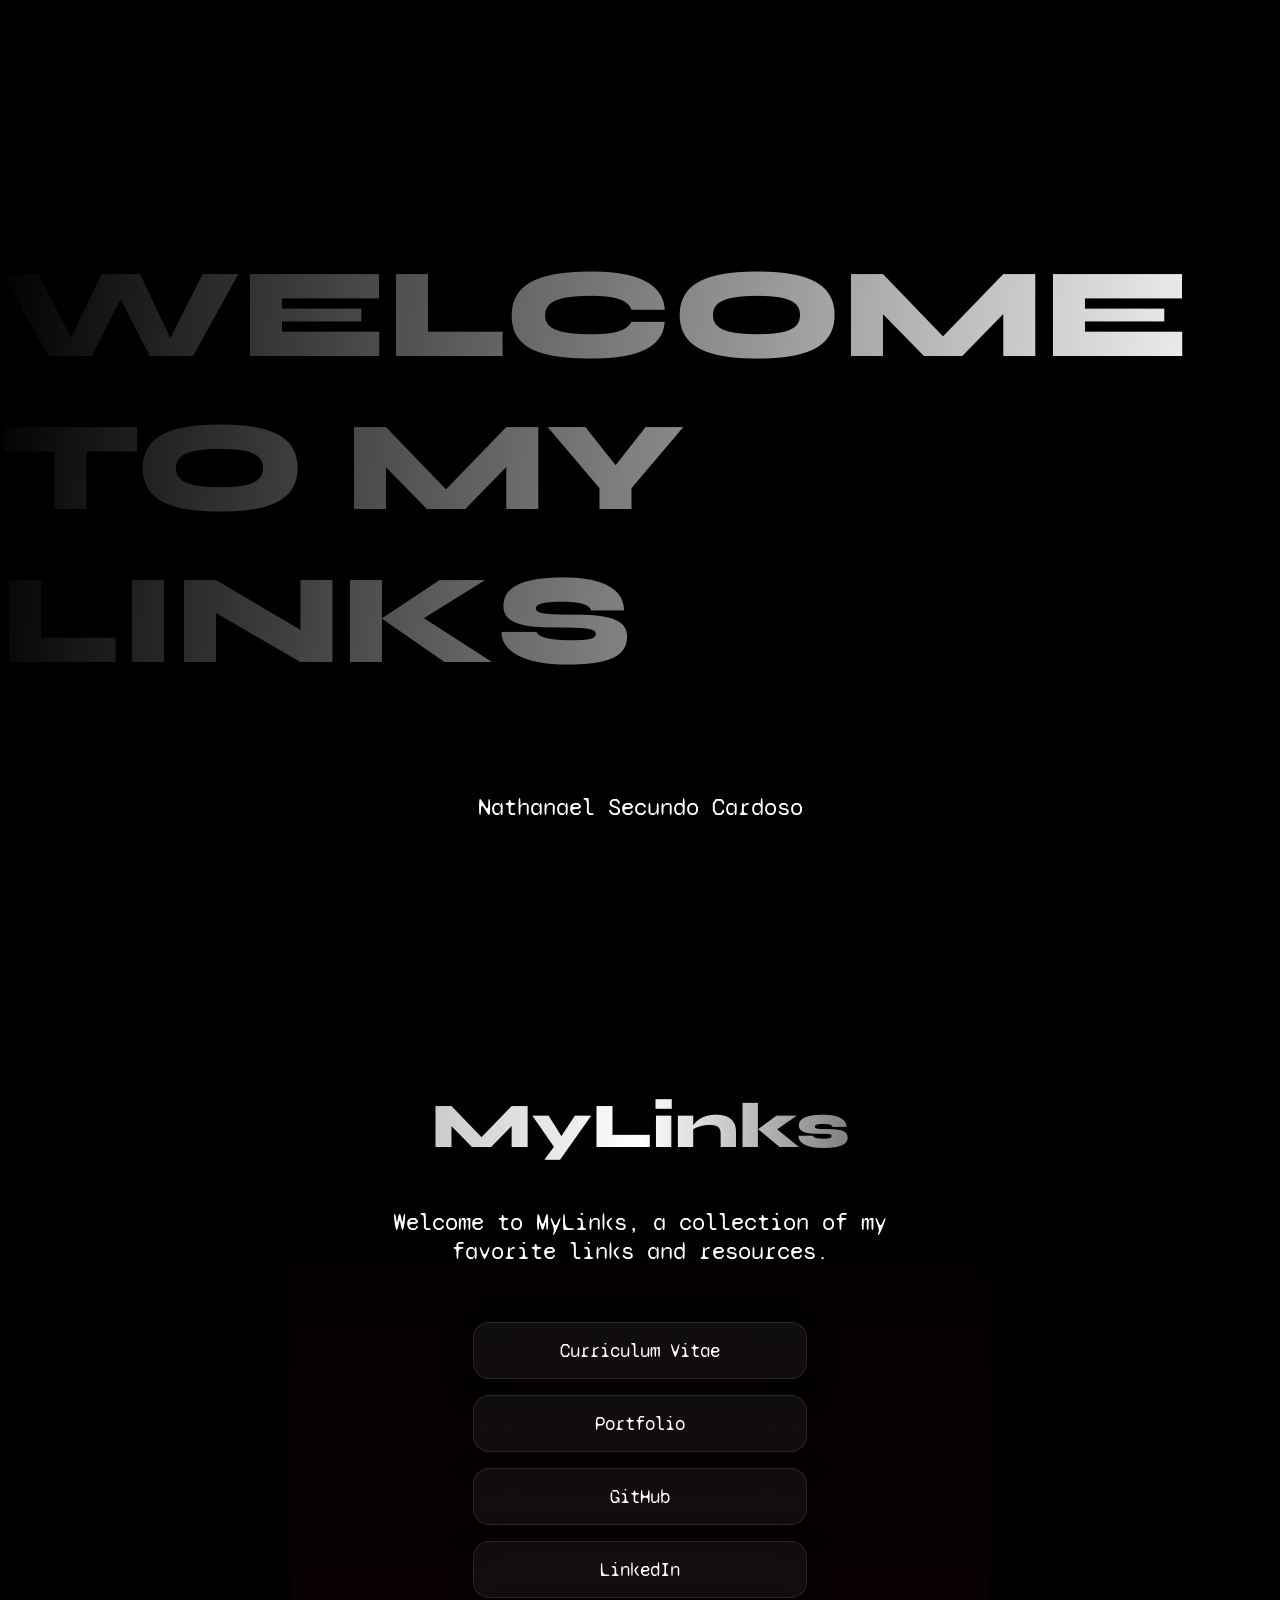
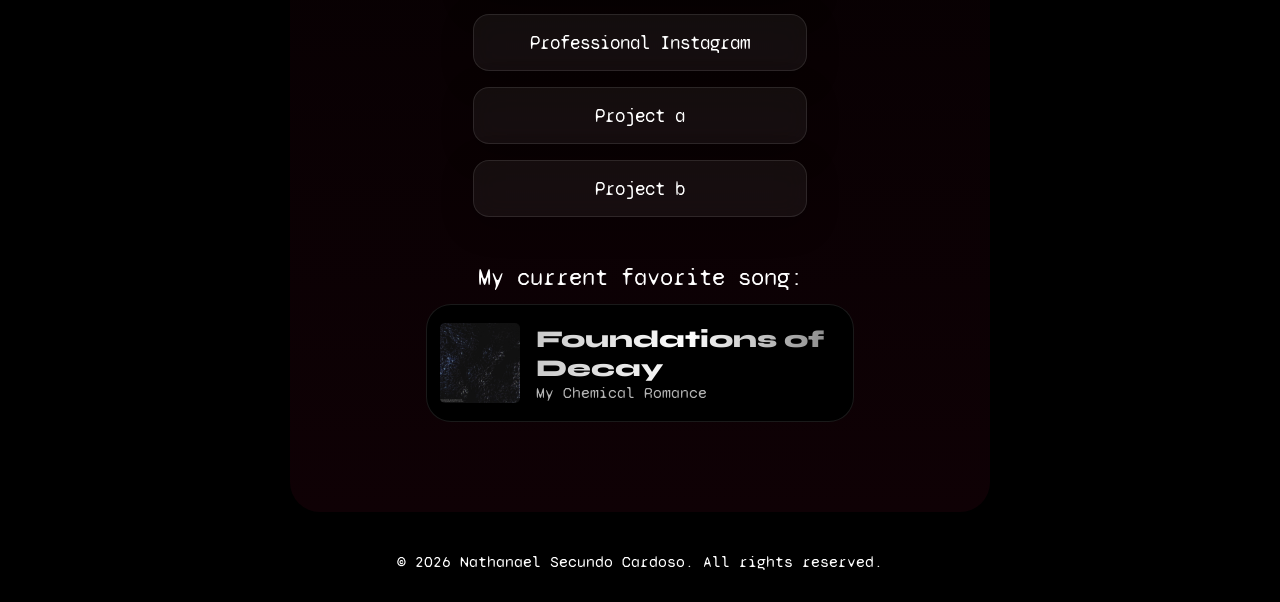
==== index.html @ aa114f75 "App Inclusion" ====
<!DOCTYPE html>
<html lang="en">
<head>
  <meta charset="UTF-8">
  <meta name="viewport" content="width=device-width, initial-scale=1.0">
  <link rel="stylesheet" href="index.css">
  <title>MyLinks - Nathanael</title>
  <link rel="shortcut icon" href="public/favicon.png">
</head>
<body>
  <section class="Presentation">
    <h1>Welcome to my links</h1>
    <p>Nathanael Secundo Cardoso</p>
  </section>

  <section class="home">
    <h1>MyLinks</h1>
    <p>Welcome to MyLinks, a collection of my favorite links and resources.</p>
    <div class="Links"> 
      <a href="curriculum-vitae.html" target="_blank">Curriculum Vitae</a>
      <a href="https://nathanael-portfolio.vercel.app/" target="_blank">Portfolio</a>
      <a href="https://www.example.com" target="_blank">GitHub</a>
      <a href="https://www.example.com" target="_blank">LinkedIn</a>
      <a href="https://www.example.com" target="_blank">Professional Instagram</a>
      <a href="https://www.example.com" target="_blank">Project a</a>
      <a href="https://www.example.com" target="_blank">Project b</a>
      <p>My current favorite song:</p>
      <div class="song">
        <img src="public/FOD.png" alt="Song Image">
        <div class= "song-info">
          <h1>Foundations of Decay</h1>
          <p>My Chemical Romance</p>
        </div>
      </div>
    </div>
  </section>
  <footer>
    <p>&copy; 2026 Nathanael Secundo Cardoso. All rights reserved.</p>
  </footer>
</body>
</html>
---- index.css ----
@import url('https://fonts.googleapis.com/css2?family=Sedgwick+Ave+Display&family=Syne+Mono&family=Syne:wght@400..800&display=swap');

body{
  background-color: rgb(0, 0, 0);
  color: white;
  display: flex;
  flex-direction: column;
  align-items: center;
  justify-content: center;
  margin: 0;
  padding: 0;
}

.Presentation{
  display: flex;
  flex-direction: column;
  align-items: center;
  justify-content: center;
  height: 100dvh;
  padding: 5vh 0px;
  background-color: black;
}

.Presentation h1 {
  font-family: "Syne", sans-serif;
  font-size: clamp(3rem, 10vw, 12rem); 
  text-transform: uppercase;

  background: linear-gradient(95deg, black, white 50%, black 90%);
  background-size: 200% auto;

  -webkit-background-clip: text;
  background-clip: text;
  -webkit-text-fill-color: transparent;

  animation: shine 3s ease-in-out infinite;
}

.Presentation p{
  animation: shine 3s ease-in-out infinite;
}

@keyframes shine {
  0%{opacity: 0.3;}
  50%{opacity: 1;}
  100%{opacity: 0.3;}
}

.home{
  display: flex;
  flex-direction: column;
  align-items: center;
  justify-content: center;
  height: fit-content;
  padding: 5vh 0px;
  background: linear-gradient(to top, rgb(15,1,5), black);
  border-radius: 30px;
  width: min(90%, 700px); 
  text-align: center;
  padding-bottom: 10vh;
}

h1{
  font-family: "Syne", sans-serif;
  font-weight: 800;
  background: linear-gradient(-90deg, grey, white, rgb(202, 202, 202));
  -webkit-background-clip: text;
  background-clip: text;
  color: transparent;

  font-size: clamp(2rem, 12vw, 4rem);
}

p{
  font-family: "Syne Mono", monospace;
  font-weight: 400;
  margin-top: -10px;
  font-style: normal;

  max-width: 80%;
  font-size: clamp(1rem, 4vw, 1.5rem);
  margin-bottom: 4vh;
}

.Links{
  display: flex;
  flex-direction: column;
  align-items: center;
  justify-content: center;
  gap: 16px;
  margin-top: 20px;
  width: 100%;
}

a {
  font-family: "Syne Mono", monospace;
  font-weight: 400;
  font-size: 1.2rem;
  color: white;
  text-decoration: none;

  padding: 1rem;
  display: block;
  position: relative;
  overflow: hidden;

  width: 100%;
  max-width: 300px;

  border-radius: 16px;

  background: rgba(255, 255, 255, 0.05);
  backdrop-filter: blur(12px);
  -webkit-backdrop-filter: blur(12px);

  border: 1px solid rgba(255, 255, 255, 0.1);

  box-shadow: 
    0 8px 32px rgba(0, 0, 0, 0.25);

  transition: all 0.35s ease;
}

a:hover {
  background: rgba(255, 255, 255, 0.1);

  transform: translateY(-2px) scale(1.02);

  box-shadow: 
    0 12px 40px rgba(0, 0, 0, 0.35),
    inset 0 0 10px rgba(255, 255, 255, 0.1);

  border: 1px solid rgba(255, 255, 255, 0.2);
}

a::before {
  content: "";
  position: absolute;
  inset: 0;
  border-radius: 16px;
  background: linear-gradient(120deg, transparent, rgba(255,255,255,0.2), transparent);
  opacity: 0;
  transition: opacity 0.4s ease;
}

a:hover::before {
  opacity: 1;
}

footer{
  display: flex;
  align-items: center;
  justify-content: center;
  height: 10vh;
  width: 100%;}

footer p{
  margin-top: 5vh;
  font-size: clamp(.6vw, 2vh, 1rem);
}

.Links p{
  margin-top: 30px;
}

.song{
  display: flex;
  align-items: center;
  gap: 16px;
  margin-top: -40px;
  padding: 2vh 1vw;
  background-color: black;
  border: solid 0.1px rgba(255, 255, 255, 0.100);
  border-radius: 25px;
  max-width: 400px;
}

.song img{
  width: 80px;
  height: 80px;
  border-radius: 5px;
  animation: shine 3.5s ease-in-out infinite;
}

.song h1{
  font-size: clamp(1rem, 4vw, 1.5rem);
  margin: 0;
  text-align: left;
  animation: shine 3.9s ease-in-out infinite;
}

.song p{
  font-size: clamp(0.5rem, 2.5vw, 1rem);
  margin: 0;
  text-align: left;
  opacity: 0.7;
  animation: shine 4.1s ease-in-out infinite;
}

@media (max-width: 768px) {
  .Presentation {
    padding: 0;
    overflow: hidden;
  }

  .home {
    overflow: hidden;
    width: 100%;
  }

  .song{
    padding: 2vh 3vw;
    max-width: 400px;
  }

  p {
    margin-top: 0;
  }
}
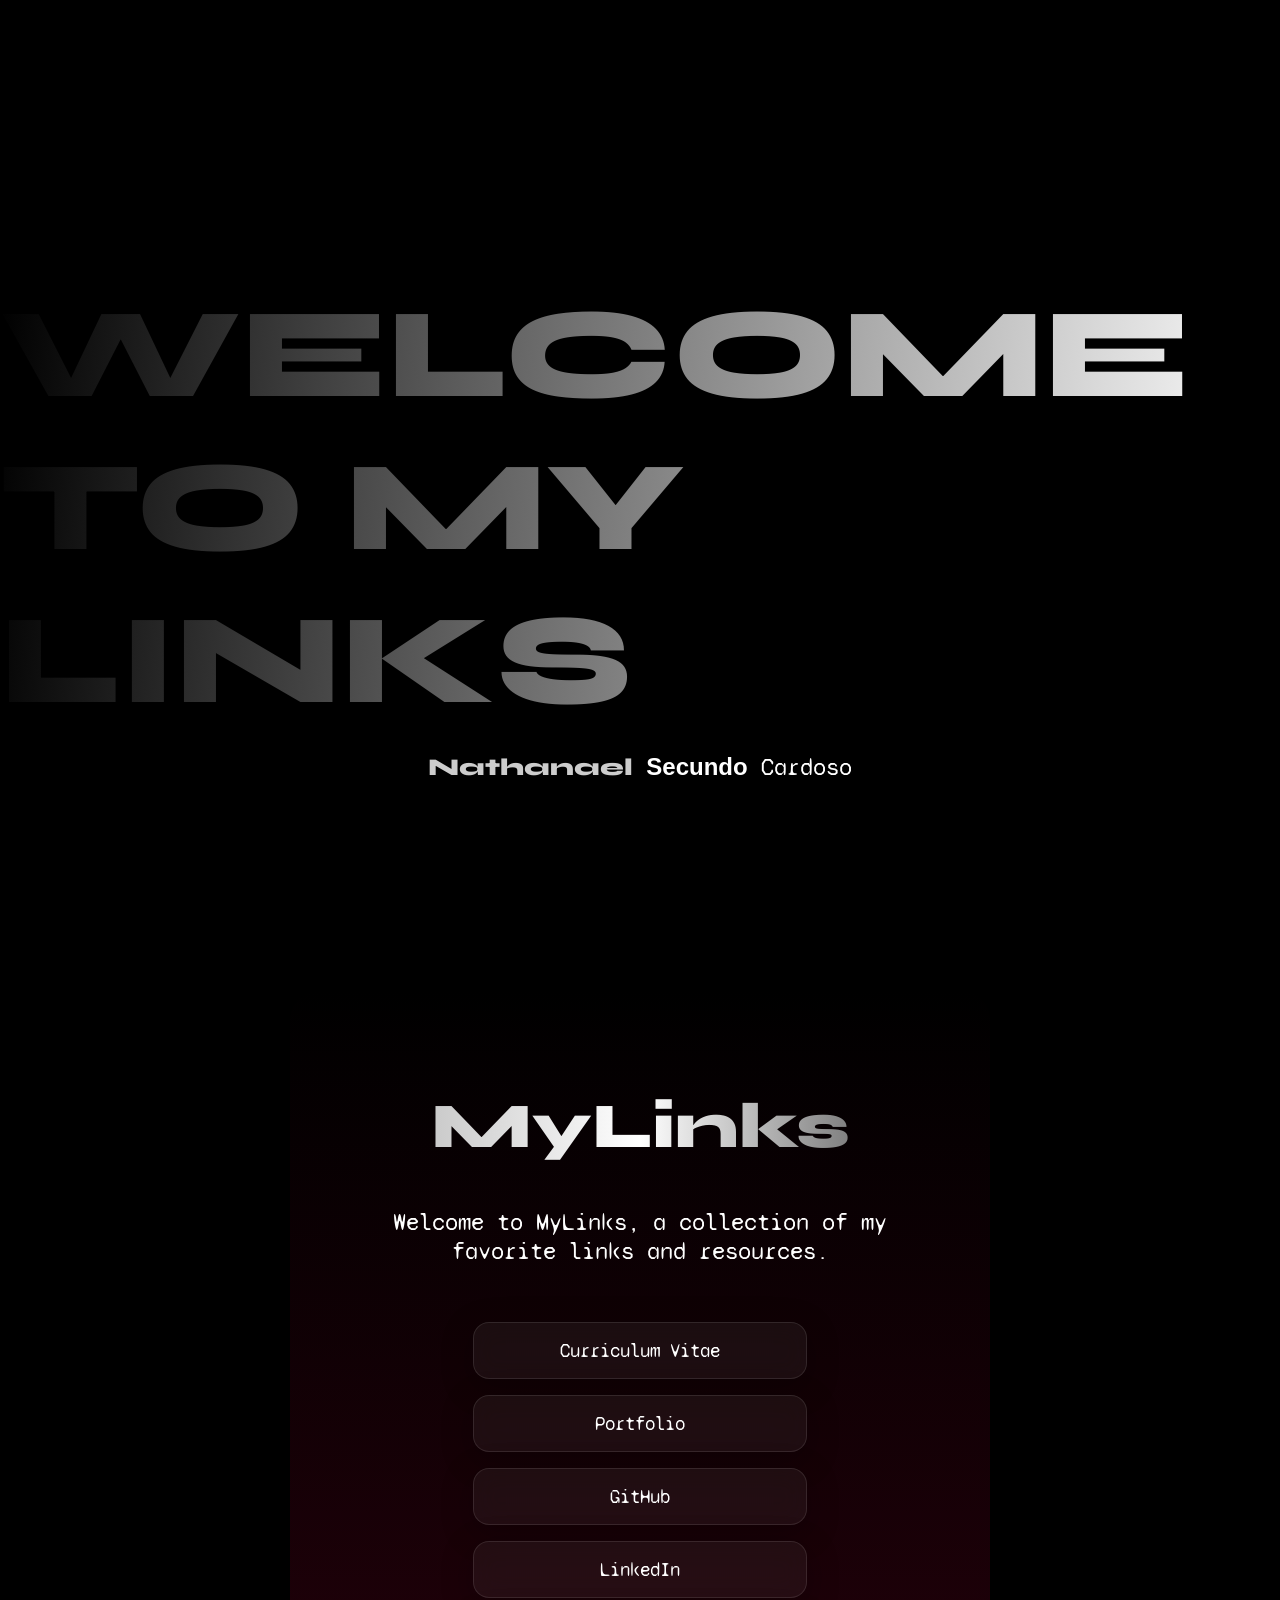
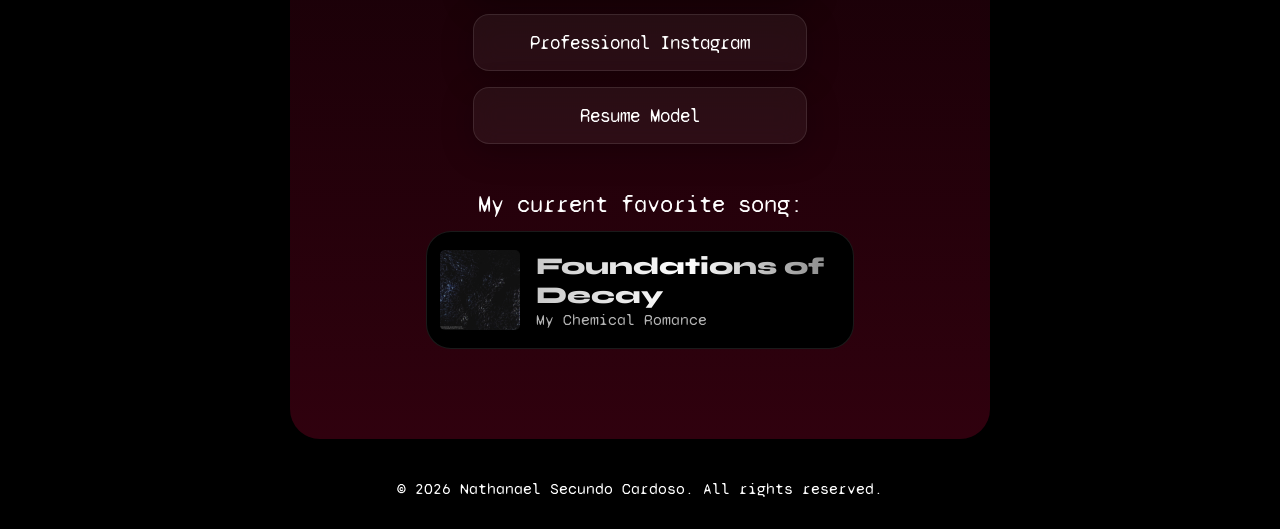
==== commit 083bdd0a: "Style Change" ====
--- a/index.html
+++ b/index.html
@@ -10,7 +10,8 @@
 <body>
   <section class="Presentation">
     <h1>Welcome to my links</h1>
-    <p>Nathanael Secundo Cardoso</p>
+    <p>
+      <strong class="card">Nathanael</strong> <strong class="sec">Secundo</strong> Cardoso</p>
   </section>
 
   <section class="home">
@@ -19,11 +20,10 @@
     <div class="Links"> 
       <a href="curriculum-vitae.html" target="_blank">Curriculum Vitae</a>
       <a href="https://nathanael-portfolio.vercel.app/" target="_blank">Portfolio</a>
-      <a href="https://www.example.com" target="_blank">GitHub</a>
-      <a href="https://www.example.com" target="_blank">LinkedIn</a>
-      <a href="https://www.example.com" target="_blank">Professional Instagram</a>
-      <a href="https://www.example.com" target="_blank">Project a</a>
-      <a href="https://www.example.com" target="_blank">Project b</a>
+      <a href="https://github.com/nathanscd" target="_blank">GitHub</a>
+      <a href="https://www.linkedin.com/in/nathanscd/" target="_blank">LinkedIn</a>
+      <a href="https://www.instagram.com/editornathan" target="_blank">Professional Instagram</a>
+      <a href="https://github.com/nathanscd/CurriculumVitae/tree/main" target="_blank">Resume Model</a>
       <p>My current favorite song:</p>
       <div class="song">
         <img src="public/FOD.png" alt="Song Image">
--- a/index.css
+++ b/index.css
@@ -16,7 +16,7 @@
   flex-direction: column;
   align-items: center;
   justify-content: center;
-  height: 100dvh;
+  height: 100vh;
   padding: 5vh 0px;
   background-color: black;
 }
@@ -37,7 +37,20 @@
 }
 
 .Presentation p{
+  margin-top: -10vh;
+  animation: shine 3.5s ease-in-out infinite;
+}
+
+.card{
+  font-weight: 900;
+  opacity: 0.8;
+  font-family: 'Syne';
   animation: shine 3s ease-in-out infinite;
+}
+
+.sec{
+  animation: shine 3.3s ease-in-out infinite;
+  font-family: Arial, Helvetica, sans-serif;
 }
 
 @keyframes shine {
@@ -53,11 +66,18 @@
   justify-content: center;
   height: fit-content;
   padding: 5vh 0px;
-  background: linear-gradient(to top, rgb(15,1,5), black);
+  background: linear-gradient(to top, rgb(48, 1, 14), black);
   border-radius: 30px;
   width: min(90%, 700px); 
   text-align: center;
   padding-bottom: 10vh;
+  animation: glow 5s ease-in-out infinite;
+}
+
+@keyframes glow {
+  0%{background: linear-gradient(to top, rgb(33, 3, 12), black);}
+  50%{background: linear-gradient(to bottom, rgb(48, 1, 14), black);}
+  100%{background: linear-gradient(to top, rgb(33, 3, 12), black);}
 }
 
 h1{
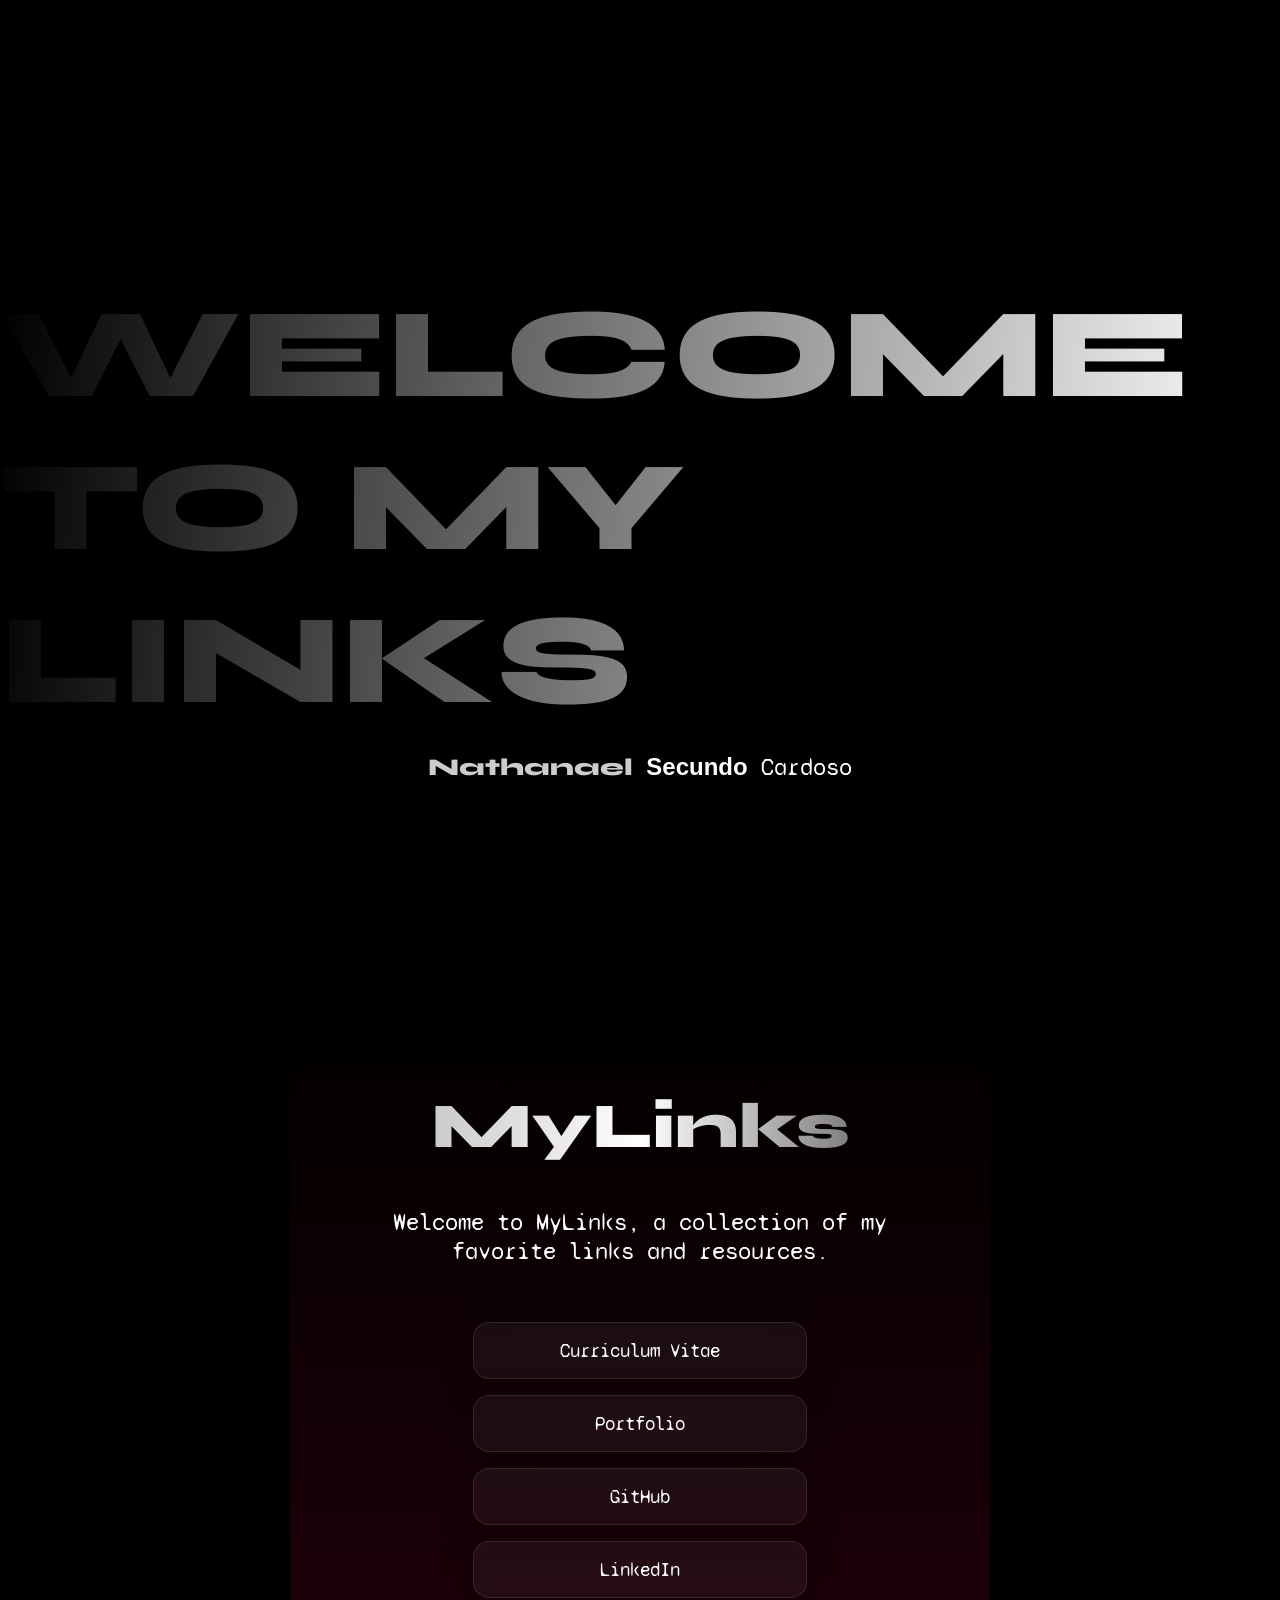
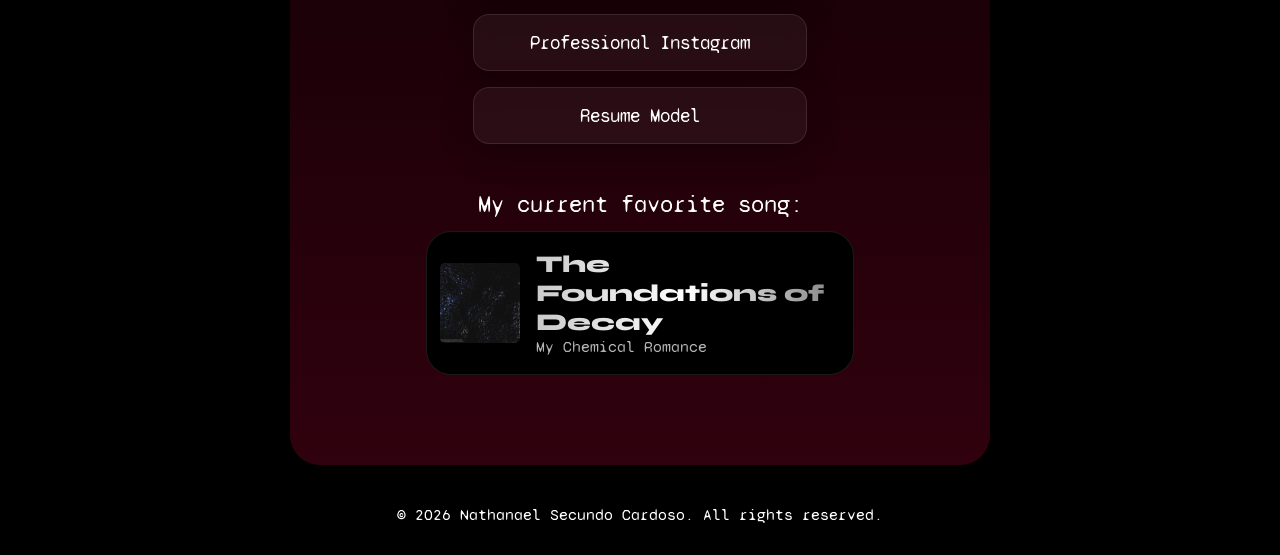
==== commit 63a8821e: "Add of The" ====
--- a/index.html
+++ b/index.html
@@ -5,7 +5,7 @@
   <meta name="viewport" content="width=device-width, initial-scale=1.0">
   <link rel="stylesheet" href="index.css">
   <title>MyLinks - Nathanael</title>
-  <link rel="shortcut icon" href="public/favicon.png">
+  <link rel="shortcut icon" href="pics/favicon.png">
 </head>
 <body>
   <section class="Presentation">
@@ -26,9 +26,9 @@
       <a href="https://github.com/nathanscd/CurriculumVitae/tree/main" target="_blank">Resume Model</a>
       <p>My current favorite song:</p>
       <div class="song">
-        <img src="public/FOD.png" alt="Song Image">
+        <img src="pics/FOD.png" alt="Song Image">
         <div class= "song-info">
-          <h1>Foundations of Decay</h1>
+          <h1>The Foundations of Decay</h1>
           <p>My Chemical Romance</p>
         </div>
       </div>
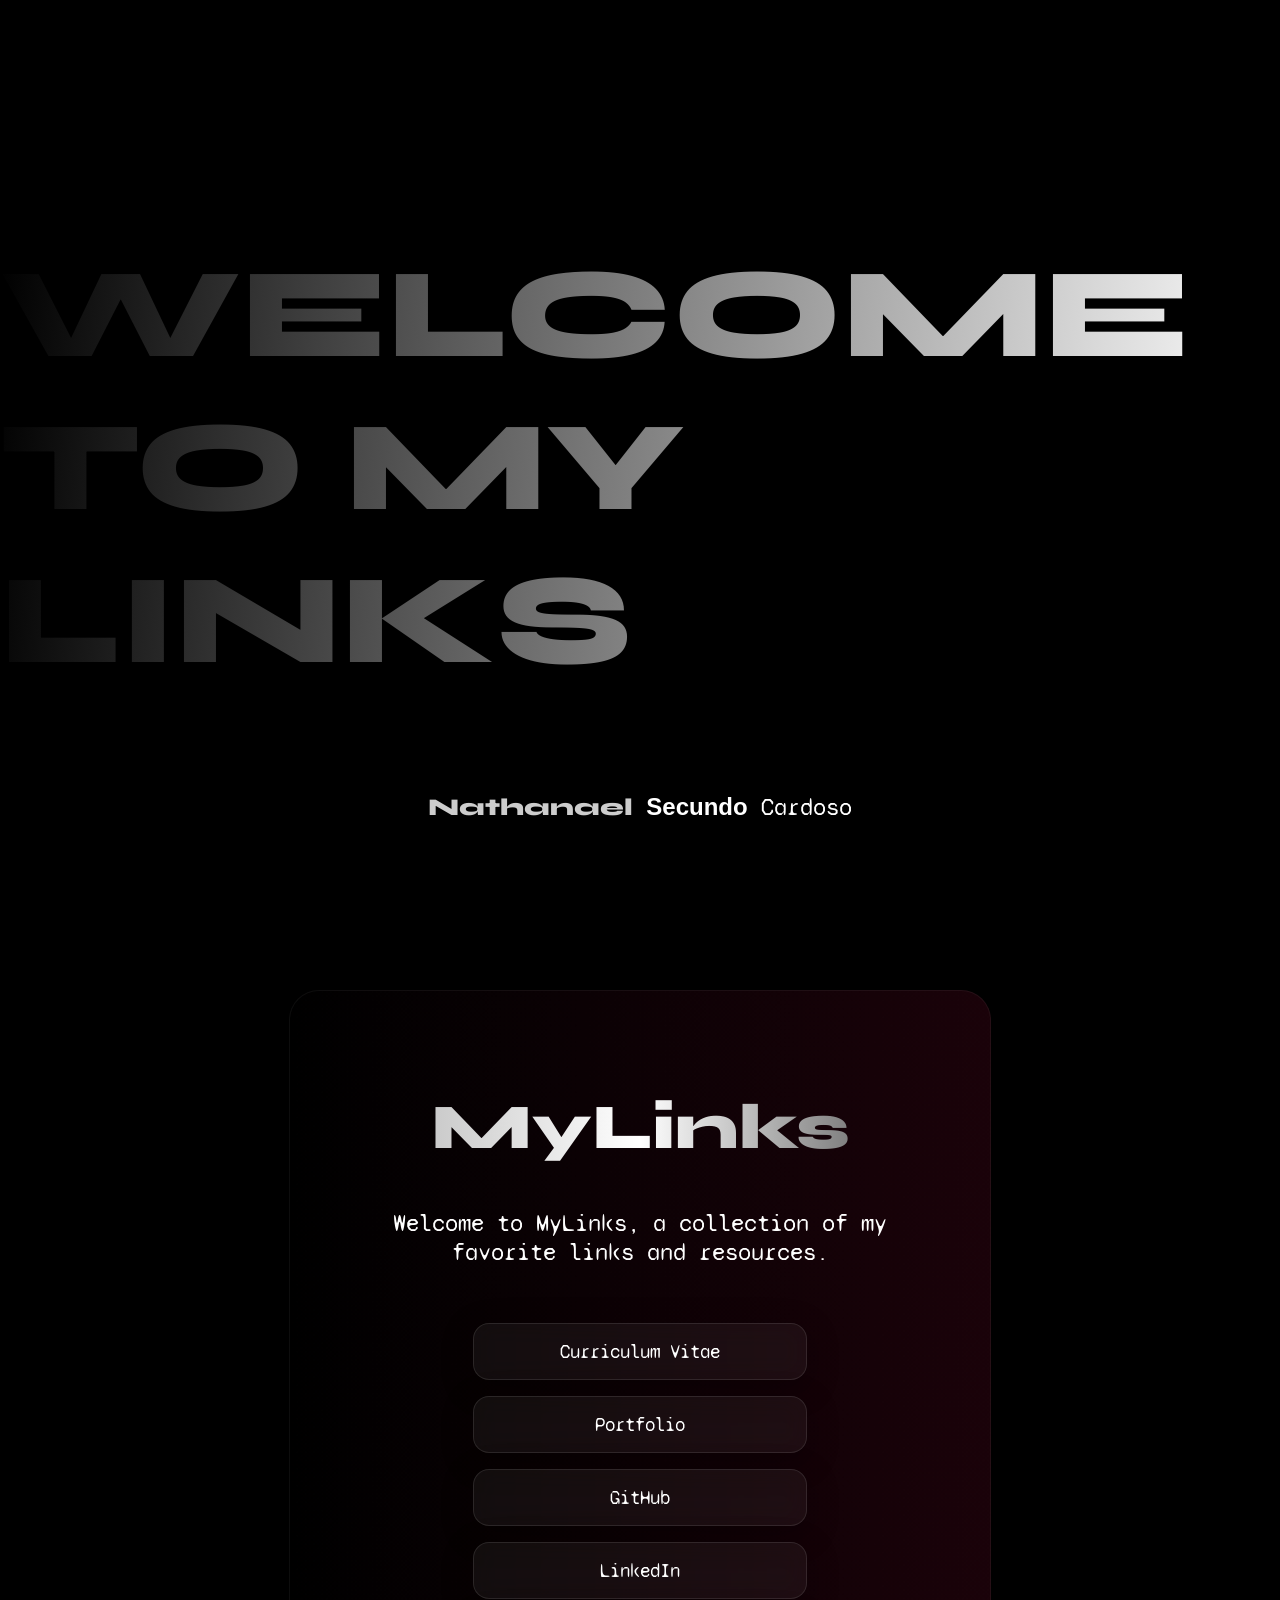
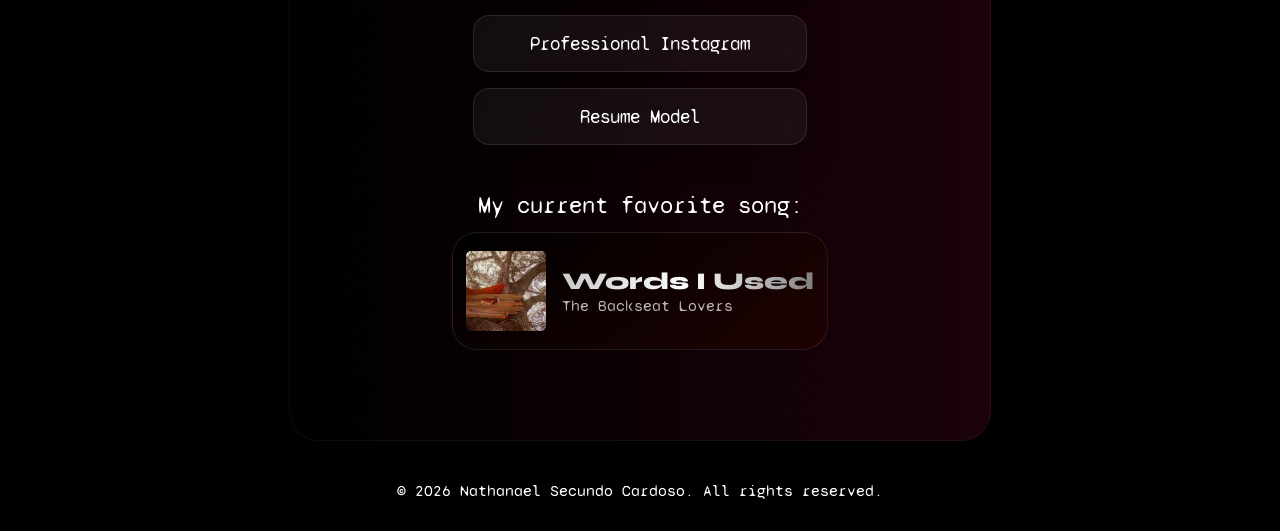
==== commit a856bf03: "making style diff" ====
--- a/index.html
+++ b/index.html
@@ -26,10 +26,10 @@
       <a href="https://github.com/nathanscd/CurriculumVitae/tree/main" target="_blank">Resume Model</a>
       <p>My current favorite song:</p>
       <div class="song">
-        <img src="pics/FOD.png" alt="Song Image">
+        <img src="pics/wts.jpg" alt="Song Image">
         <div class= "song-info">
-          <h1>The Foundations of Decay</h1>
-          <p>My Chemical Romance</p>
+          <h1>Words I Used</h1>
+          <p>The Backseat Lovers</p>
         </div>
       </div>
     </div>
--- a/index.css
+++ b/index.css
@@ -33,11 +33,10 @@
   background-clip: text;
   -webkit-text-fill-color: transparent;
 
-  animation: shine 3s ease-in-out infinite;
+  animation: shine 5s ease-in-out infinite;
 }
 
 .Presentation p{
-  margin-top: -10vh;
   animation: shine 3.5s ease-in-out infinite;
 }
 
@@ -54,30 +53,39 @@
 }
 
 @keyframes shine {
-  0%{opacity: 0.3;}
+  0%{opacity: 0.1;}
   50%{opacity: 1;}
-  100%{opacity: 0.3;}
-}
-
-.home{
+  100%{opacity: 0.1;}
+}
+
+.home {
   display: flex;
   flex-direction: column;
   align-items: center;
   justify-content: center;
   height: fit-content;
   padding: 5vh 0px;
-  background: linear-gradient(to top, rgb(48, 1, 14), black);
-  border-radius: 30px;
-  width: min(90%, 700px); 
+  width: min(90%, 700px);
   text-align: center;
   padding-bottom: 10vh;
-  animation: glow 5s ease-in-out infinite;
-}
-
-@keyframes glow {
-  0%{background: linear-gradient(to top, rgb(33, 3, 12), black);}
-  50%{background: linear-gradient(to bottom, rgb(48, 1, 14), black);}
-  100%{background: linear-gradient(to top, rgb(33, 3, 12), black);}
+  border-radius: 30px;
+  border: solid rgba(255,255,255,0.05) 0.1px;
+
+  background: linear-gradient(270deg, black, rgb(48, 1, 1), black, rgb(33, 3, 12), black);
+  background-size: 500% 500%;
+  animation: gradientMove 25s ease-in-out infinite;
+}
+
+@keyframes gradientMove {
+  0% {
+    background-position: 0% 50%;
+  }
+  50% {
+    background-position: 100% 50%;
+  }
+  100% {
+    background-position: 0% 50%;
+  }
 }
 
 h1{
@@ -189,10 +197,10 @@
   gap: 16px;
   margin-top: -40px;
   padding: 2vh 1vw;
-  background-color: black;
+  background: linear-gradient(-40deg, rgb(30, 2, 2), black);
   border: solid 0.1px rgba(255, 255, 255, 0.100);
   border-radius: 25px;
-  max-width: 400px;
+  max-width: 450px;
 }
 
 .song img{
@@ -225,7 +233,7 @@
 
   .home {
     overflow: hidden;
-    width: 100%;
+    width: 95%;
   }
 
   .song{
